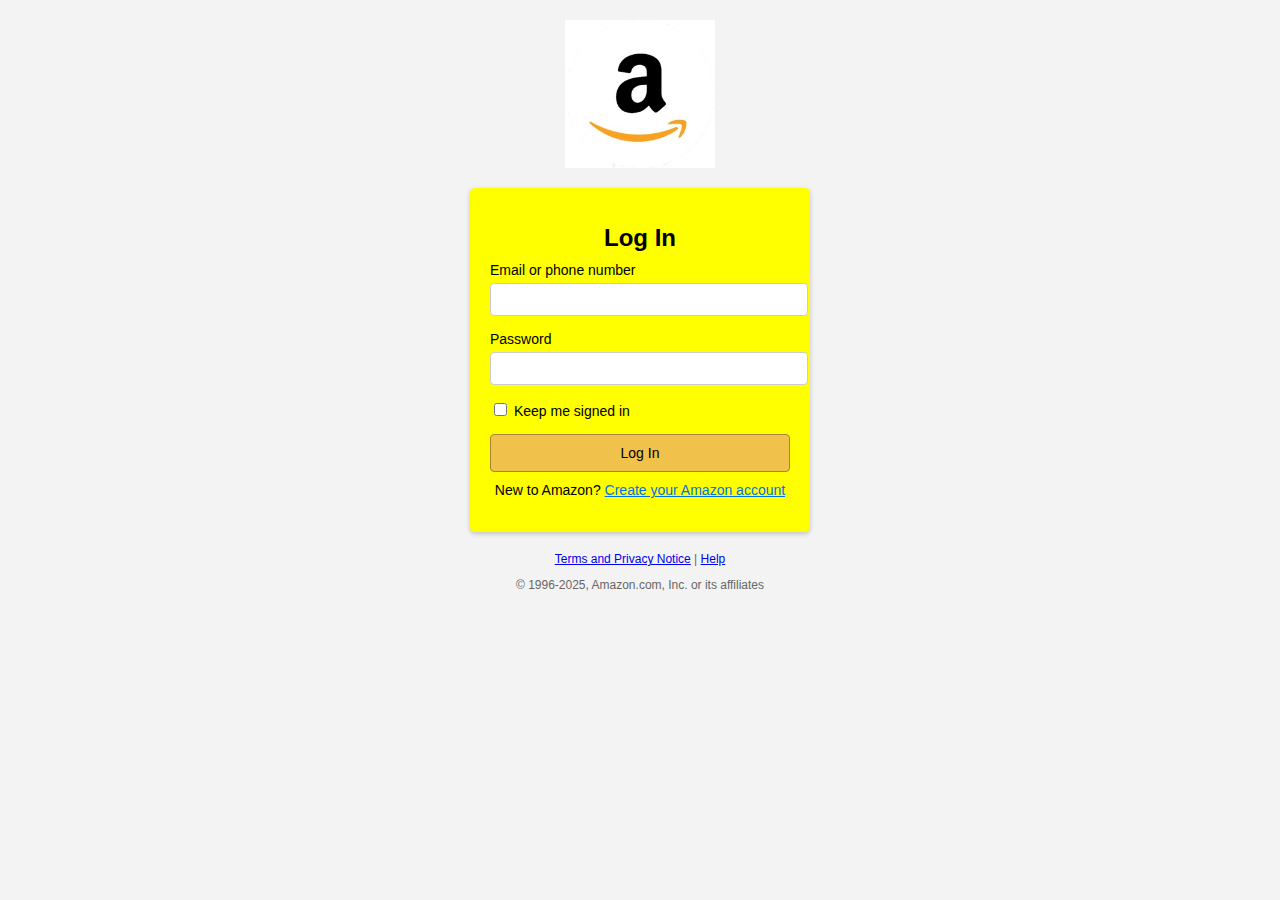
==== accout.html @ c317c3b5 "signin page" ====
<!DOCTYPE html>
<html lang="en">
<head>
    <meta charset="UTF-8">
    <meta name="viewport" content="width=device-width, initial-scale=1.0">
    <title>Amazon Login In</title>
    <link rel="stylesheet" href="acc.css">
</head>
<body style="background-image: url('img/images\ \(1\).jpeg');">

    <!-- Amazon Logo -->
    <div class="logo">
        <img src="img/amalogo.jpg" alt="Amazon Logo">
    </div>

    <!-- Error Box -->
    <div class="errorBox" id="errorBox">
        <p><i class="fas fa-exclamation-circle"></i> Incorrect email or password.</p>
    </div>

    <!-- Sign In Box -->
    <div class="signInBox">
        <h1>Log In</h1>

        <!-- Email Input -->
        <div class="inputField">
            <label for="email">Email or phone number</label>
            <input type="text" id="email">
        </div>

        <!-- Password Input -->
        <div class="inputField">
            <label for="password">Password</label>
            <input type="password" id="password">
        </div>

        <!-- Keep Me Signed In Checkbox -->
        <div class="checkbox-container">
            <input type="checkbox" id="keepSignedIn">
            <label for="keepSignedIn">Keep me signed in</label>
        </div>

        <!-- Sign In Button -->
        <button id="signInBtn">Log In</button>

        <!-- Sign Up Link -->
        <p class="signup-link">New to Amazon? <a href="index.html">Create your Amazon account</a></p>
    </div>

    <!-- Footer -->
    <footer>
        <p><a href="#">Terms and Privacy Notice</a> | <a href="#">Help</a></p>
        <p>© 1996-2025, Amazon.com, Inc. or its affiliates</p>
    </footer>

    <script src="accou.js"></script>
</body>
</html>
---- acc.css ----
/* General Styles */
body {
    font-family: Arial, sans-serif;
    text-align: center;
    background-color: #f3f3f3;
}

/* Amazon Logo */
.logo img {
    margin: 20px auto;
    width: 150px;
    display: block;
}

/* Error Box */
.errorBox {
    display: none;
    color: red;
    background: #ffecec;
    border: 1px solid red;
    padding: 10px;
    width: 300px;
    margin: 10px auto;
    border-radius: 5px;
}

/* Sign In Box */
.signInBox {
    background: white;
    width: 300px;
    margin: 10px auto;
    padding: 20px;
    border-radius: 5px;
    box-shadow: 0px 2px 5px rgba(0, 0, 0, 0.2);
    background-color: yellow;
}

h1 {
    font-size: 24px;
    margin-bottom: 10px;
}

/* Input Fields */
.inputField {
    text-align: left;
    margin-bottom: 15px;
}

.inputField label {
    font-size: 14px;
    display: block;
    margin-bottom: 5px;
}

.inputField input {
    width: 100%;
    padding: 8px;
    border: 1px solid #ccc;
    border-radius: 4px;
}

/* Checkbox */
.checkbox-container {
    text-align: left;
    font-size: 14px;
    margin-bottom: 15px;
}

/* Sign In Button */
#signInBtn {
    width: 100%;
    background: #f0c14b;
    border: 1px solid #a88734;
    color: black;
    padding: 10px;
    font-size: 14px;
    cursor: pointer;
    border-radius: 4px;
}

#signInBtn:hover {
    background: #e6af3a;
}

/* Sign Up Link */
.signup-link {
    font-size: 14px;
    margin-top: 10px;
}

.signup-link a {
    color: #0073e6;
}

/* Footer */
footer {
    margin-top: 20px;
    font-size: 12px;
    color: #666;
}

footer a {
    color: #0073e6;
}
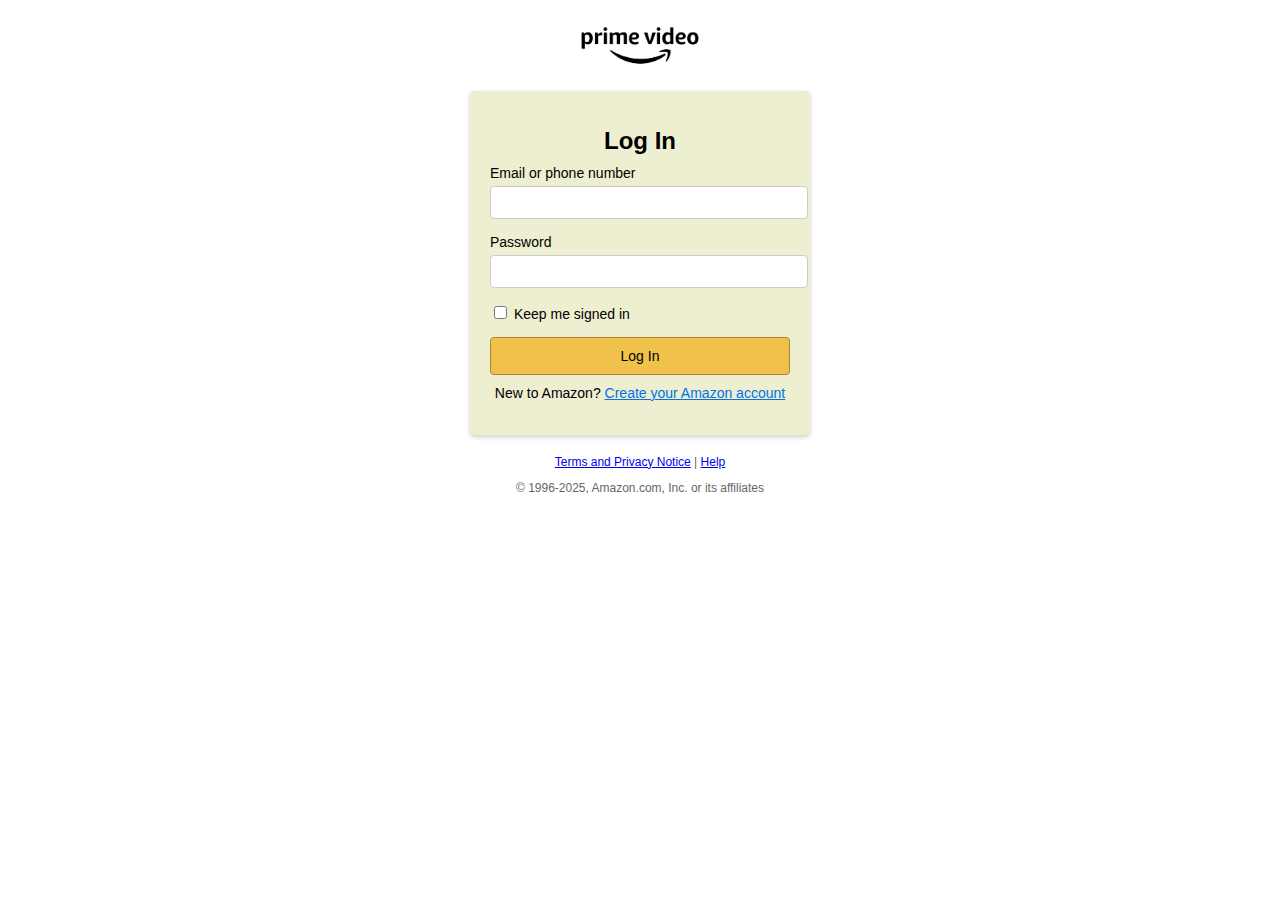
==== commit 236f354f: "add acc page" ====
--- a/accout.html
+++ b/accout.html
@@ -6,11 +6,11 @@
     <title>Amazon Login In</title>
     <link rel="stylesheet" href="acc.css">
 </head>
-<body style="background-image: url('img/images\ \(1\).jpeg');">
+<body>
 
     <!-- Amazon Logo -->
     <div class="logo">
-        <img src="img/amalogo.jpg" alt="Amazon Logo">
+        <img src="img/videoacc.jpg" alt="Amazon Logo">
     </div>
 
     <!-- Error Box -->
@@ -44,7 +44,7 @@
         <button id="signInBtn">Log In</button>
 
         <!-- Sign Up Link -->
-        <p class="signup-link">New to Amazon? <a href="index.html">Create your Amazon account</a></p>
+        <p class="signup-link">New to Amazon? <a href="sign.html">Create your Amazon account</a></p>
     </div>
 
     <!-- Footer -->
--- a/acc.css
+++ b/acc.css
@@ -2,7 +2,7 @@
 body {
     font-family: Arial, sans-serif;
     text-align: center;
-    background-color: #f3f3f3;
+    background-color:rgba(255,255,255,1)
 }
 
 /* Amazon Logo */
@@ -32,7 +32,7 @@
     padding: 20px;
     border-radius: 5px;
     box-shadow: 0px 2px 5px rgba(0, 0, 0, 0.2);
-    background-color: yellow;
+    background-color: rgb(238, 238, 208);
 }
 
 h1 {
